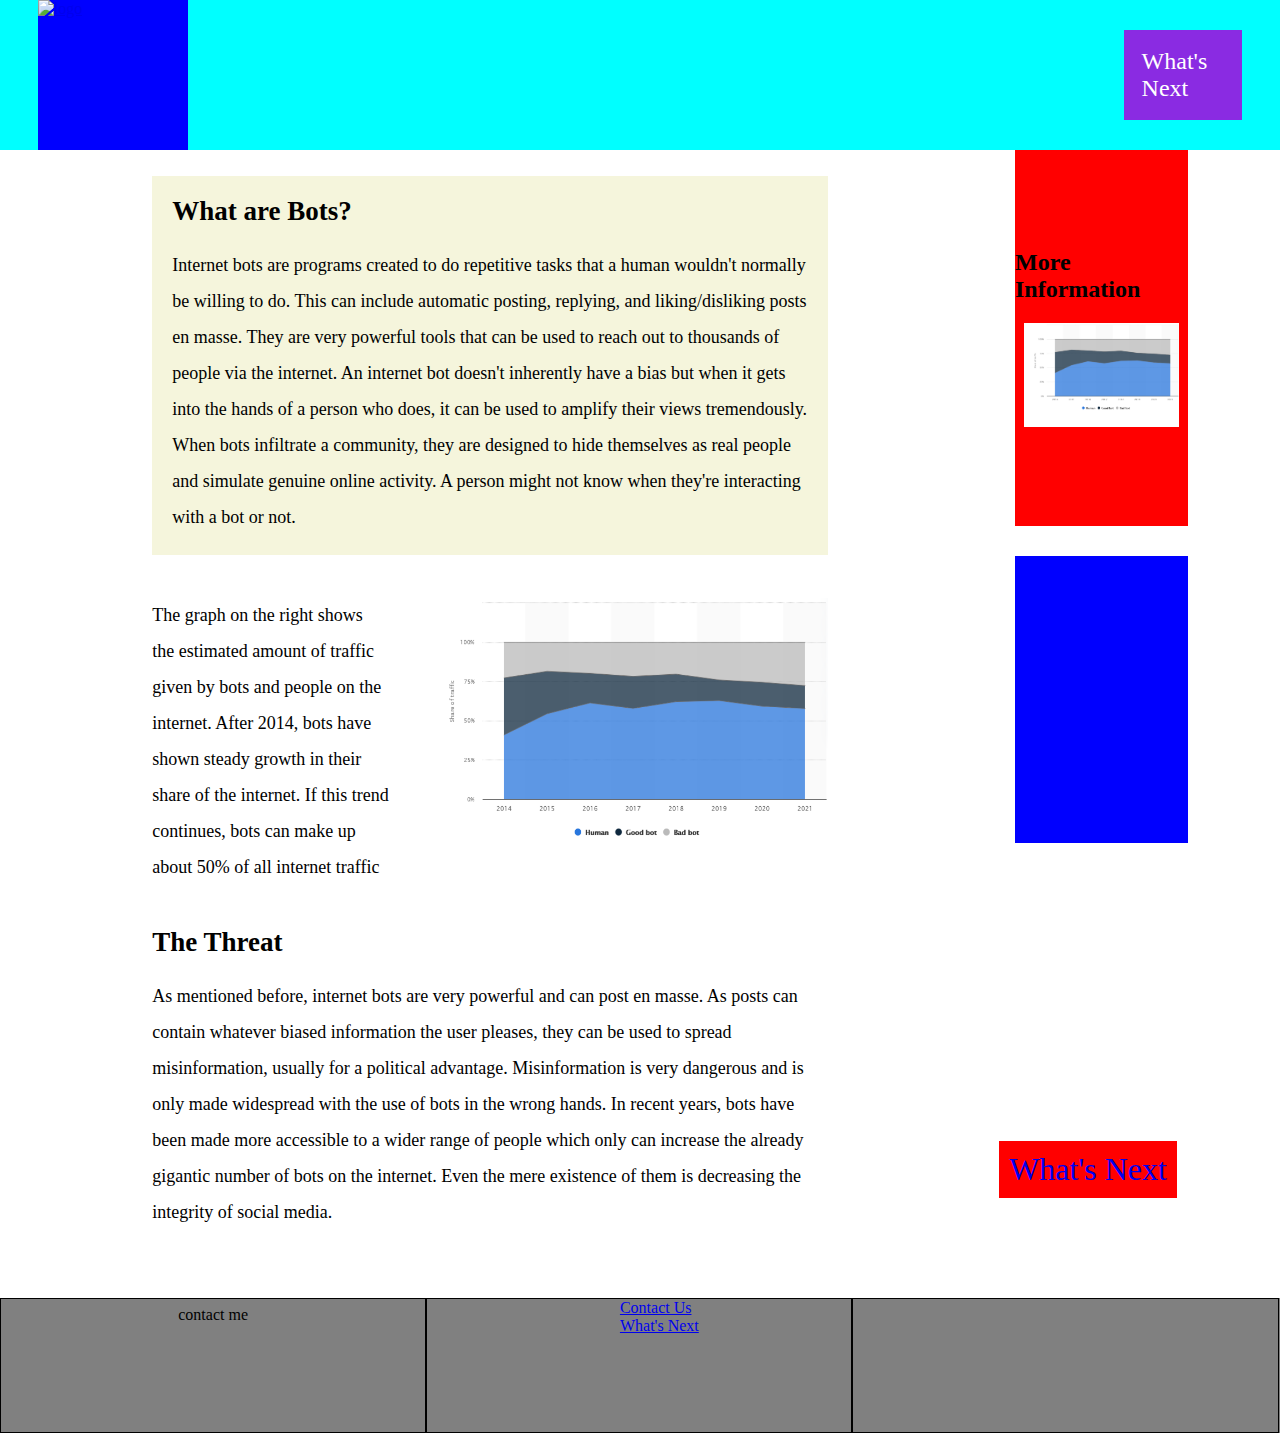
==== index.html @ 99b91ec8 "Changes" ====
<!DOCTYPE html>
<html lang="en">
<head>
    <meta charset="UTF-8">
    <meta http-equiv="X-UA-Compatible" content="IE=edge">
    <meta name="viewport" content="width=device-width, initial-scale=1.0">
    <link rel="stylesheet" href="style.css">
    <title>Home</title>
</head>
<body>
    <header>
        <nav>
            <div class="navbar">
                <div class="icon">
                    <a href="index.html"> <img src="#" alt="logo"></a>
                </div>          
                <ul>                                       
                    <li><a href="next.html">What's Next</a></li>
                </ul>
        
            </div>
        </nav>
    </header>    
    <main>
        <div class="pageWrapper">
            <div class="botDefinition">
                <h2>What are Bots?</h2>
                <p>Internet bots are programs created to do repetitive tasks that a human wouldn't normally be 
                willing to do. This can include automatic posting, replying, and liking/disliking posts en masse. They are very 
                powerful tools that can be used to reach out to thousands of people via the internet. An internet bot doesn't inherently have a bias but when it gets into the hands of a person who does, it can be used to amplify their views tremendously. When bots infiltrate a community, they are designed to hide themselves as real people and simulate genuine online activity. A person might not know when they're interacting with a bot or not.
                </p>
            </div>
            <div class="graph">
                <p>The graph on the right shows the estimated amount of traffic given by bots and people on the internet. After 2014, bots have shown steady growth in their share of the internet.
                    If this trend continues, bots can make up about 50% of all internet traffic</p>
                    <img src="images/figure1.PNG" alt="figure1">
            </div>
            <div class="threat">
                <h2>The Threat</h2> 
                <p>
                    As mentioned before, internet bots are very powerful and can post en masse. As posts can contain whatever biased information the user pleases, they can be used to spread misinformation, usually for a political advantage. Misinformation is very dangerous and is only made widespread with the use of bots in the wrong hands. In recent years, bots have been made more accessible to a wider range of people which only can increase the already gigantic number of bots on the internet. Even the mere existence of them is decreasing the integrity of social media.
                </p>
            </div>
        </div>
        
        <div class="sidewrapper">
            
            <div class="sidebar">
                <h2>More Information</h2>
                <img src="images/figure1.PNG" alt="figure1">
            </div>
            

            
            <div class="bottom-sidebar"></div>

            <div class="button-one">
                <a href="next.html">What's Next</a>
            </div>
        </div>
    </main>
    <footer>
        <div class="contact">
            <p>contact me</p>
        </div>
        <div class="pages">
            <ul>
                <li> 
                    <a href="index.html">Contact Us</a>
                </li>
                <li>
                    <a href="next.html">What's Next</a>
                </li>
            </ul>
        </div>
        <div class="credits">

        </div>
    </footer>
</body>
</html>
---- style.css ----
.botDefinition {
    background-color: beige;
    width: 65%;
}

.botDefinition :first-child {
    margin: 20px; 
}

.botDefinition p {
    margin: 20px;
}



* {
    margin: 0;
}

li {
    list-style: none;
}

.navbar {
    height: 150px;
    background: aqua;
    display: flex;
    justify-content: center;
    flex-direction: row;
    align-items: center;
}

.icon {
    width: 150px;
    height: 150px;
    background-color: blue;
    margin-right: 70%;
}

nav ul li {
    padding: 15%;
    background-color: blueviolet;    
    font-size: 1.5rem;
}

nav ul li a {
    text-decoration: none;
    list-style: none;
    color: white;
}

main {
    display: flex;
    flex-direction: row;
    width:100%;
}

* {
    box-sizing:border-box;
}

.pageWrapper {
    width: 70%;
    display: flex;
    flex-direction: column;
    justify-content: center;
    padding: 2%;
}

.sidewrapper {
    width: 30%;
    display:flex;
    flex-wrap:wrap;
    justify-content: center;
    
}

.sidebar {
    display: flex;
    /* margin: 3%; */
    flex-direction: column;
    width: 45%;
    margin-left: 7%; 
    background-color:red;
    justify-content: center;
    align-items: center;

}
.graph{
    display: flex;
    flex-direction: row;
    width: 80%;
    margin-left: 15%;
}
.botDefinition{
    margin-bottom: 5%;
    margin-left: 15%;
    font-size: large;
    width: 80%;
}
.graph p{
     font-size: large;
     margin-right: 5%;
}
.graph img{
width: 60%;

}

.threat {
    margin-top:5%;
    margin-bottom: 5%;
    margin-left: 15%;
    font-size: large;
    width: 80%;
}
.bottom-sidebar {
    margin-top:30px;
    display: flex;
    flex-direction: column;
    width: 45%;
    background-color:blue;
    margin-left: 7%;
    height: 25%;
}

.sidebar img {
    width:90%;
    height:auto;
}

.button-one {
    display: flex;
    justify-content: center;
    align-items: center;
    width:100%;
}

.button-one a {
    background-color: red;
    padding:10px;
    text-decoration: none;
    font-size: 2rem;
}

h2 {
    margin-bottom:20px;
}

p {
    line-height: 200%;
}

footer {
    width: 100%;
    height: 15vh;
    background-color: gray;
    display: flex;
    flex-direction: row;
}

footer div {
    height: 100%;
    width: 33.3%;
    border: 1px solid black;
    display: flex;
    justify-content: center;
}
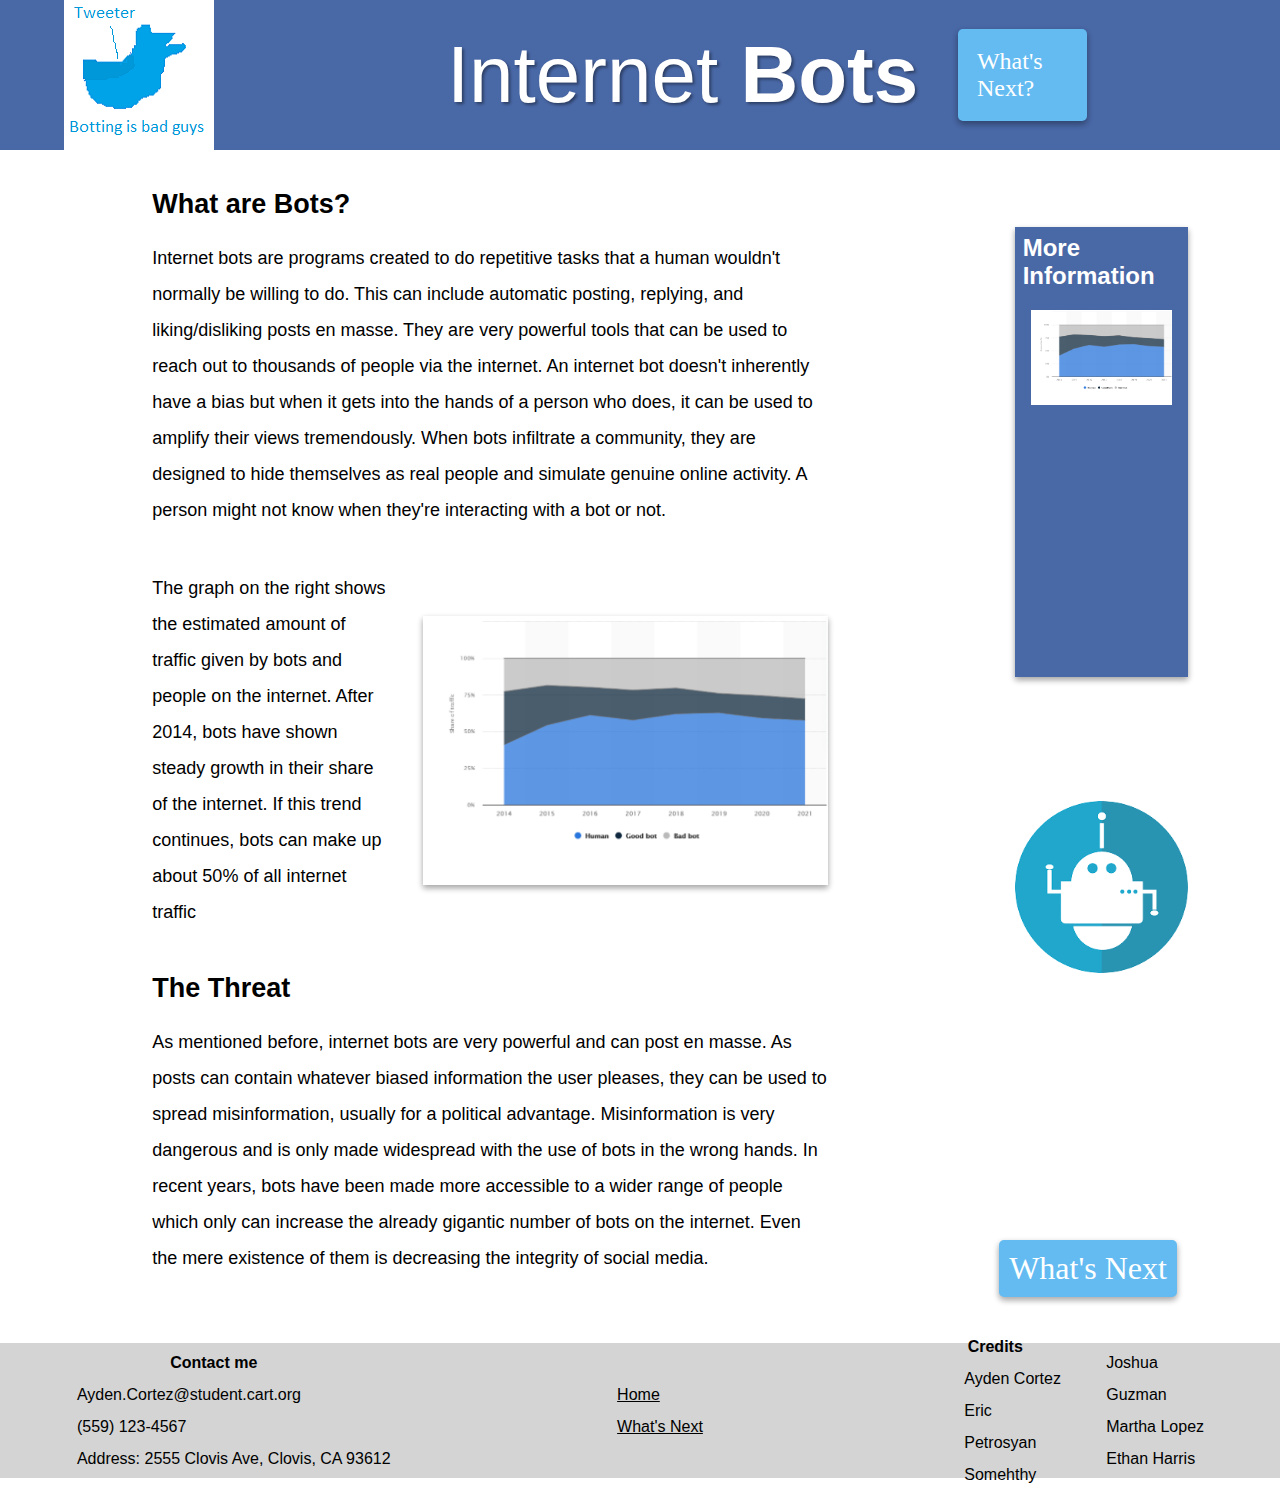
==== commit e5e9bc86: "Finished Homepage" ====
--- a/index.html
+++ b/index.html
@@ -12,12 +12,15 @@
         <nav>
             <div class="navbar">
                 <div class="icon">
-                    <a href="index.html"> <img src="#" alt="logo"></a>
-                </div>          
-                <ul>                                       
-                    <li><a href="next.html">What's Next</a></li>
-                </ul>
-        
+                    <a href="index.html"> <img src="images/Botting logo.png" alt="logo"></a>
+                </div>   
+                <p class="bots">Internet <strong>Bots</strong></p>       
+                <div class="nav-buttons">
+                    <a href="next.html">
+                        <div class="next-page">What's Next?</div>
+                    </a>
+                </div>                                       
+                    
             </div>
         </nav>
     </header>    
@@ -47,12 +50,14 @@
             
             <div class="sidebar">
                 <h2>More Information</h2>
-                <img src="images/figure1.PNG" alt="figure1">
+                <a href="/images/figure1.PNG"><img src="images/figure1.PNG" alt="figure1"></a>
             </div>
             
 
             
-            <div class="bottom-sidebar"></div>
+            <div class="bottom-sidebar">
+                <img src="images/internet-bot-1-removebg-preview.png" alt="bot-img1">
+            </div>
 
             <div class="button-one">
                 <a href="next.html">What's Next</a>
@@ -61,12 +66,17 @@
     </main>
     <footer>
         <div class="contact">
-            <p>contact me</p>
+            <p><strong>Contact me</strong></p>
+            <ul>
+                <li>Ayden.Cortez@student.cart.org</li>
+                <li>(559) 123-4567</li>
+                <li>Address: 2555 Clovis Ave, Clovis, CA 93612</li>
+            </ul>
         </div>
         <div class="pages">
             <ul>
                 <li> 
-                    <a href="index.html">Contact Us</a>
+                    <a href="index.html">Home</a>
                 </li>
                 <li>
                     <a href="next.html">What's Next</a>
@@ -74,7 +84,23 @@
             </ul>
         </div>
         <div class="credits">
+            <div class="credits1">
 
+                <p><strong>Credits</strong></p>
+                    <ul>
+                        <li>Ayden Cortez</li>
+                        <li>Eric Petrosyan</li>
+                        <li>Somehthy</li>
+                    </ul>
+            </div>
+            <div class="credits2">
+                <ul>
+                    <li>Joshua Guzman</li>
+                    <li>Martha Lopez</li>
+                    <li>Ethan Harris</li>
+                    <li></li>
+                </ul>
+            </div>
         </div>
     </footer>
 </body>
--- a/style.css
+++ b/style.css
@@ -1,63 +1,95 @@
-.botDefinition {
-    background-color: beige;
-    width: 65%;
-}
-
-.botDefinition :first-child {
-    margin: 20px; 
-}
-
-.botDefinition p {
-    margin: 20px;
-}
-
-
-
 * {
     margin: 0;
-}
+    box-sizing: border-box;
+}
+
+body{
+    background-color: #ffffff;
+    background-image: url("https://www.transparenttextures.com/patterns/60-lines.png");
+
+}
+
+p, h1, h2{
+    font-family:Arial, Helvetica, sans-serif;
+}
+
+main {
+    display: flex;
+    flex-direction: row;
+    width:100%;
+}
+
 
 li {
     list-style: none;
 }
 
+h2 {
+    margin-bottom:20px;
+}
+
+p {
+    line-height: 200%;
+}
+
 .navbar {
     height: 150px;
-    background: aqua;
-    display: flex;
-    justify-content: center;
-    flex-direction: row;
-    align-items: center;
-}
-
+    background: #4968A6;
+    display: flex;
+    justify-content: space-between;
+    flex-direction: row;
+    align-items: center;
+}
+
+.navbar p {
+    font-size: 5em;
+    color: #ffffff;
+    text-shadow: 2px 2px 3px rgba(0, 0, 0, 0.4);
+    animation: fade-in 2s;
+    position: relative;
+}
+
+@keyframes fade-in {
+    0% {opacity: 0%;
+        left: -0.5%;
+    }
+    100% {opacity: 100%;
+        left: 0%;
+    }
+}
+    
 .icon {
     width: 150px;
     height: 150px;
     background-color: blue;
-    margin-right: 70%;
-}
-
-nav ul li {
+    margin-left: 5%;
+}
+
+.nav-buttons a {
+    text-decoration: none;
+    margin-top: 10%;
+}
+
+.next-page {
     padding: 15%;
-    background-color: blueviolet;    
+    background-color: #63BBF2;    
     font-size: 1.5rem;
-}
-
-nav ul li a {
-    text-decoration: none;
+    border-radius: 5px;
     list-style: none;
     color: white;
-}
-
-main {
-    display: flex;
-    flex-direction: row;
-    width:100%;
-}
-
-* {
-    box-sizing:border-box;
-}
+    position: relative;
+    right: 150%;
+    box-shadow: rgba(0, 0, 0, 0.16) 0px 3px 6px, rgba(0, 0, 0, 0.23) 0px 3px 6px;
+}
+
+.next-page:hover {
+    background-color: white;
+    color: #63BBF2;
+    transition: all 0.2s ease-in;
+}
+
+
+
 
 .pageWrapper {
     width: 70%;
@@ -75,20 +107,11 @@
     
 }
 
-.sidebar {
-    display: flex;
-    /* margin: 3%; */
-    flex-direction: column;
-    width: 45%;
-    margin-left: 7%; 
-    background-color:red;
-    justify-content: center;
-    align-items: center;
-
-}
+
 .graph{
     display: flex;
     flex-direction: row;
+    align-items: center;
     width: 80%;
     margin-left: 15%;
 }
@@ -98,14 +121,19 @@
     font-size: large;
     width: 80%;
 }
+
+.botDefinition h2 {
+    margin-top: 2%;
+}
 .graph p{
      font-size: large;
      margin-right: 5%;
 }
 .graph img{
 width: 60%;
-
-}
+box-shadow: rgba(0, 0, 0, 0.16) 0px 3px 6px, rgba(0, 0, 0, 0.23) 0px 3px 6px;
+}
+
 
 .threat {
     margin-top:5%;
@@ -114,19 +142,45 @@
     font-size: large;
     width: 80%;
 }
-.bottom-sidebar {
-    margin-top:30px;
+
+.sidebar {
     display: flex;
     flex-direction: column;
     width: 45%;
-    background-color:blue;
-    margin-left: 7%;
-    height: 25%;
+    margin-left: 7%; 
+    background-color:#4968A6;
+    justify-content: flex-start;
+    align-items: center;
+    padding: 2%;
+    margin-top: 20%;
+    color: white;
+    box-shadow: rgba(0, 0, 0, 0.16) 0px 3px 6px, rgba(0, 0, 0, 0.23) 0px 3px 6px;
+    height: 50vh;
 }
 
 .sidebar img {
     width:90%;
     height:auto;
+    z-index: 2;
+    position: relative;
+    left: 5%;
+}
+
+.sidebar a img {
+    width: 90%;
+}
+
+.bottom-sidebar {
+    margin-top:30px;
+    display: flex;
+    flex-direction: column;
+    width: 45%;
+    margin-left: 7%;
+    height: 25%;
+}
+
+.bottom-sidebar img {
+    width: 100%;
 }
 
 .button-one {
@@ -137,32 +191,49 @@
 }
 
 .button-one a {
-    background-color: red;
+    background-color: #63BBF2;
+    color: white;
+    border-radius: 5px;
     padding:10px;
     text-decoration: none;
     font-size: 2rem;
-}
-
-h2 {
-    margin-bottom:20px;
-}
-
-p {
-    line-height: 200%;
-}
+    box-shadow: rgba(0, 0, 0, 0.16) 0px 3px 6px, rgba(0, 0, 0, 0.23) 0px 3px 6px;
+}
+
+.button-one a:hover {
+    background-color: white;
+    color: #63BBF2;
+    transition: all 0.2s ease-in;
+}
+
+
 
 footer {
     width: 100%;
     height: 15vh;
-    background-color: gray;
-    display: flex;
-    flex-direction: row;
+    background-color: #bfbfbfaa;
+    display: flex;
+    flex-direction: row;
+    justify-content: center;
+    font-family: Arial, Helvetica, sans-serif;
+    line-height: 200%;
 }
 
 footer div {
     height: 100%;
     width: 33.3%;
-    border: 1px solid black;
-    display: flex;
-    justify-content: center;
+    display: flex;
+    flex-direction: column;
+    justify-content: center;
+    align-items: center;
+}
+
+footer .credits {
+    display: flex;
+    flex-direction: row;
+} 
+
+footer div a {
+    color: black;
+    text-decoration: underline;
 }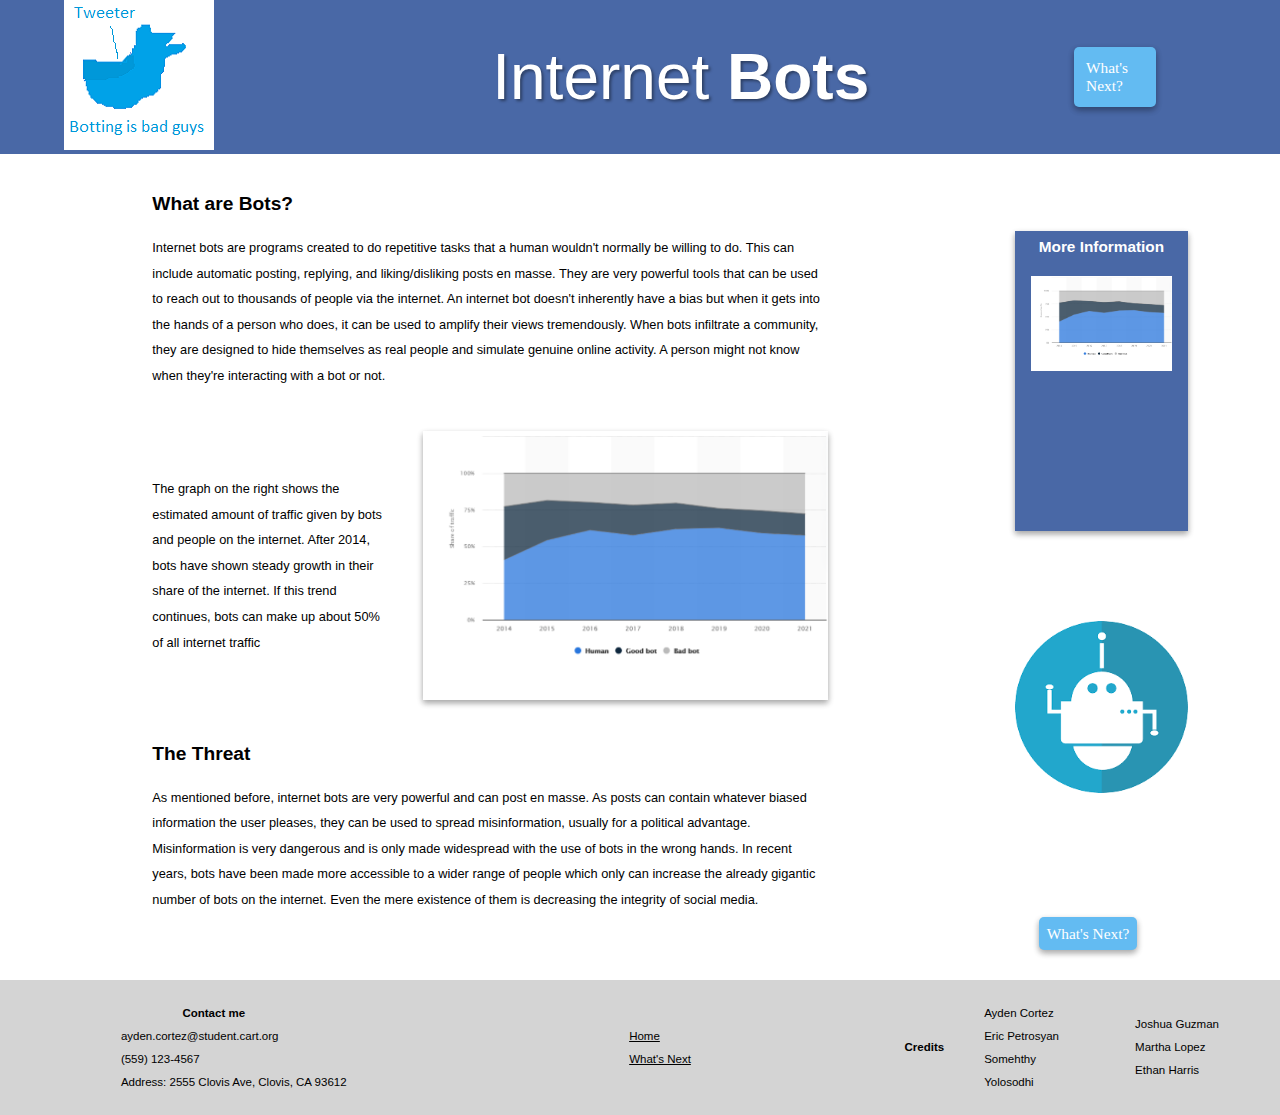
==== commit 1a739a2f: "Some changes" ====
--- a/index.html
+++ b/index.html
@@ -2,6 +2,7 @@
 <html lang="en">
 <head>
     <meta charset="UTF-8">
+    <meta name="viewport" content="initial-scale=1">
     <meta http-equiv="X-UA-Compatible" content="IE=edge">
     <meta name="viewport" content="width=device-width, initial-scale=1.0">
     <link rel="stylesheet" href="style.css">
@@ -12,7 +13,7 @@
         <nav>
             <div class="navbar">
                 <div class="icon">
-                    <a href="index.html"> <img src="images/Botting logo.png" alt="logo"></a>
+                    <a href="index.html"> <img src="images/botting-logo.png" alt="logo"></a>
                 </div>   
                 <p class="bots">Internet <strong>Bots</strong></p>       
                 <div class="nav-buttons">
@@ -60,7 +61,7 @@
             </div>
 
             <div class="button-one">
-                <a href="next.html">What's Next</a>
+                <a href="next.html">What's Next?</a>
             </div>
         </div>
     </main>
@@ -68,7 +69,7 @@
         <div class="contact">
             <p><strong>Contact me</strong></p>
             <ul>
-                <li>Ayden.Cortez@student.cart.org</li>
+                <li>ayden.cortez@student.cart.org</li>
                 <li>(559) 123-4567</li>
                 <li>Address: 2555 Clovis Ave, Clovis, CA 93612</li>
             </ul>
@@ -84,13 +85,12 @@
             </ul>
         </div>
         <div class="credits">
+            <p><strong>Credits</strong></p>
             <div class="credits1">
-
-                <p><strong>Credits</strong></p>
                     <ul>
                         <li>Ayden Cortez</li>
                         <li>Eric Petrosyan</li>
-                        <li>Somehthy</li>
+                        <li>Somehthy Yolosodhi</li>
                     </ul>
             </div>
             <div class="credits2">
--- a/style.css
+++ b/style.css
@@ -33,7 +33,7 @@
 }
 
 .navbar {
-    height: 150px;
+    height: 5%;
     background: #4968A6;
     display: flex;
     justify-content: space-between;
@@ -42,7 +42,7 @@
 }
 
 .navbar p {
-    font-size: 5em;
+    font-size: 5vw;
     color: #ffffff;
     text-shadow: 2px 2px 3px rgba(0, 0, 0, 0.4);
     animation: fade-in 2s;
@@ -59,9 +59,8 @@
 }
     
 .icon {
-    width: 150px;
-    height: 150px;
-    background-color: blue;
+    width: 100px;
+    height: 100%;
     margin-left: 5%;
 }
 
@@ -73,7 +72,7 @@
 .next-page {
     padding: 15%;
     background-color: #63BBF2;    
-    font-size: 1.5rem;
+    font-size: 1.2vw;
     border-radius: 5px;
     list-style: none;
     color: white;
@@ -118,7 +117,7 @@
 .botDefinition{
     margin-bottom: 5%;
     margin-left: 15%;
-    font-size: large;
+    font-size: 1vw;
     width: 80%;
 }
 
@@ -126,8 +125,8 @@
     margin-top: 2%;
 }
 .graph p{
-     font-size: large;
-     margin-right: 5%;
+    font-size: 1vw;
+    margin-right: 5%;
 }
 .graph img{
 width: 60%;
@@ -139,7 +138,7 @@
     margin-top:5%;
     margin-bottom: 5%;
     margin-left: 15%;
-    font-size: large;
+    font-size: 1vw;
     width: 80%;
 }
 
@@ -155,7 +154,8 @@
     margin-top: 20%;
     color: white;
     box-shadow: rgba(0, 0, 0, 0.16) 0px 3px 6px, rgba(0, 0, 0, 0.23) 0px 3px 6px;
-    height: 50vh;
+    height: 300px;
+    font-size: 0.8vw;
 }
 
 .sidebar img {
@@ -194,9 +194,9 @@
     background-color: #63BBF2;
     color: white;
     border-radius: 5px;
-    padding:10px;
+    padding:2%;
     text-decoration: none;
-    font-size: 2rem;
+    font-size: 1.2vw;
     box-shadow: rgba(0, 0, 0, 0.16) 0px 3px 6px, rgba(0, 0, 0, 0.23) 0px 3px 6px;
 }
 
@@ -217,6 +217,7 @@
     justify-content: center;
     font-family: Arial, Helvetica, sans-serif;
     line-height: 200%;
+    font-size: 0.9vw;
 }
 
 footer div {
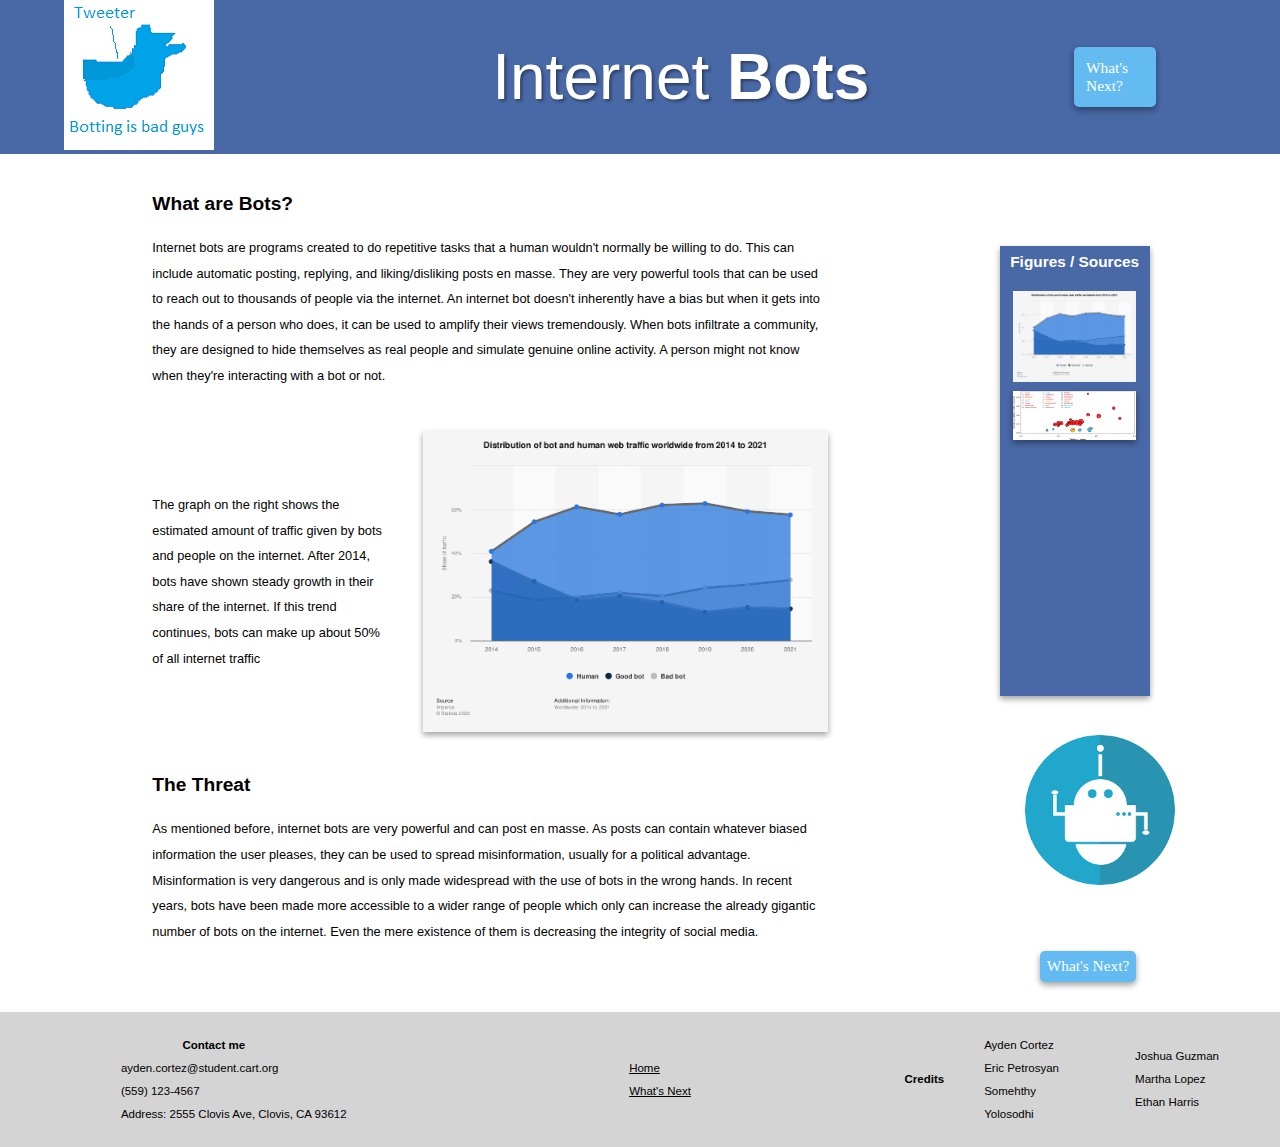
==== commit e0dff4d8: "YESSSS" ====
--- a/index.html
+++ b/index.html
@@ -26,7 +26,7 @@
         </nav>
     </header>    
     <main>
-        <div class="pageWrapper">
+        <section class="pageWrapper">
             <div class="botDefinition">
                 <h2>What are Bots?</h2>
                 <p>Internet bots are programs created to do repetitive tasks that a human wouldn't normally be 
@@ -45,13 +45,14 @@
                     As mentioned before, internet bots are very powerful and can post en masse. As posts can contain whatever biased information the user pleases, they can be used to spread misinformation, usually for a political advantage. Misinformation is very dangerous and is only made widespread with the use of bots in the wrong hands. In recent years, bots have been made more accessible to a wider range of people which only can increase the already gigantic number of bots on the internet. Even the mere existence of them is decreasing the integrity of social media.
                 </p>
             </div>
-        </div>
+        </section>
         
-        <div class="sidewrapper">
+        <section class="sidewrapper">
             
             <div class="sidebar">
-                <h2>More Information</h2>
+                <h2>Figures / Sources</h2>
                 <a href="/images/figure1.PNG"><img src="images/figure1.PNG" alt="figure1"></a>
+                <a href="/images/figure-2.webp"><img class="figure2" src="images/figure-2.webp" alt="figure2" width="100%"></a>
             </div>
             
 
@@ -63,7 +64,7 @@
             <div class="button-one">
                 <a href="next.html">What's Next?</a>
             </div>
-        </div>
+        </section>
     </main>
     <footer>
         <div class="contact">
--- a/style.css
+++ b/style.css
@@ -17,6 +17,7 @@
     display: flex;
     flex-direction: row;
     width:100%;
+    height: 100%;
 }
 
 
@@ -103,6 +104,7 @@
     display:flex;
     flex-wrap:wrap;
     justify-content: center;
+    padding: 2%;
     
 }
 
@@ -145,6 +147,7 @@
 .sidebar {
     display: flex;
     flex-direction: column;
+    flex-wrap: nowrap;
     width: 45%;
     margin-left: 7%; 
     background-color:#4968A6;
@@ -154,8 +157,9 @@
     margin-top: 20%;
     color: white;
     box-shadow: rgba(0, 0, 0, 0.16) 0px 3px 6px, rgba(0, 0, 0, 0.23) 0px 3px 6px;
-    height: 300px;
+    height: 50vh;
     font-size: 0.8vw;
+    margin-right: 15%;
 }
 
 .sidebar img {
@@ -164,6 +168,7 @@
     z-index: 2;
     position: relative;
     left: 5%;
+    margin-bottom: 5%;
 }
 
 .sidebar a img {
@@ -206,6 +211,32 @@
     transition: all 0.2s ease-in;
 }
 
+/* Next page */
+
+.numbers {
+    margin-bottom: 5%;
+    margin-left: 15%;
+    font-size: 1vw;
+}
+
+.numbers h2 {
+    margin-top: 2%;
+}
+
+.numbers p {
+    margin-bottom: 5%;
+}
+
+.figure2 {
+    box-shadow: rgba(0, 0, 0, 0.16) 0px 3px 6px, rgba(0, 0, 0, 0.23) 0px 3px 6px;
+}
+
+.summary {
+    margin-bottom: 5%;
+    margin-left: 15%;
+    font-size: 1vw;
+}
+
 
 
 footer {
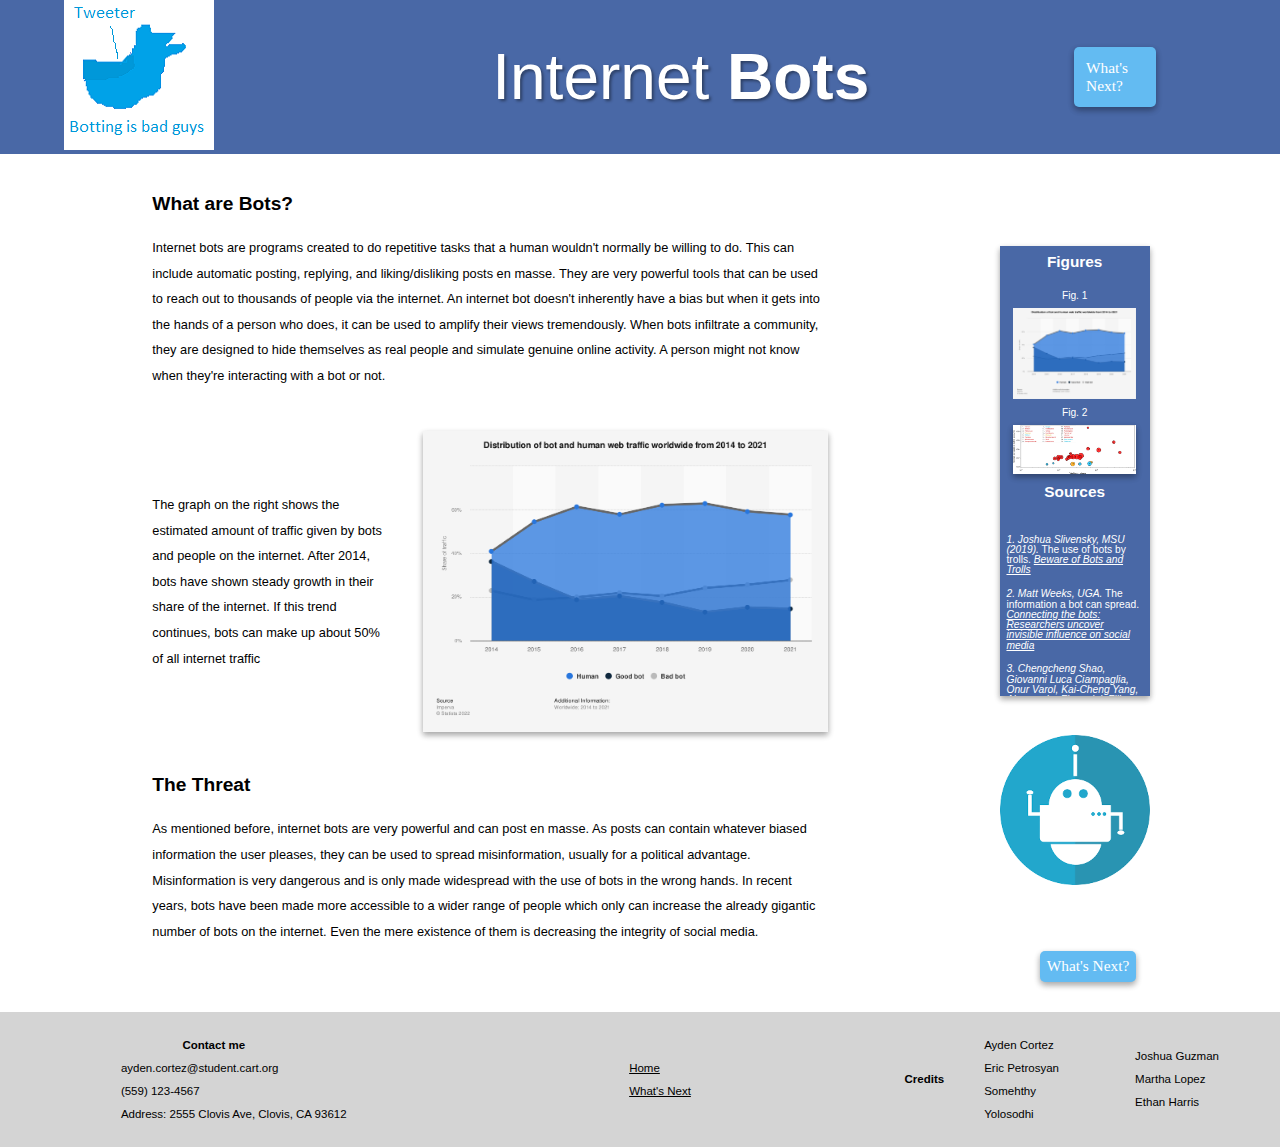
==== commit f1f7c3d5: "Nearing completion" ====
--- a/index.html
+++ b/index.html
@@ -50,9 +50,21 @@
         <section class="sidewrapper">
             
             <div class="sidebar">
-                <h2>Figures / Sources</h2>
+                <h2>Figures</h2>
+                <p style="margin-bottom: 5%;">Fig. 1</p>
                 <a href="/images/figure1.PNG"><img src="images/figure1.PNG" alt="figure1"></a>
+                <p style="margin-bottom: 5%;">Fig. 2</p>
                 <a href="/images/figure-2.webp"><img class="figure2" src="images/figure-2.webp" alt="figure2" width="100%"></a>
+                <h2>Sources</h2>
+                <div class="source1">
+                    <p><em>1. Joshua Slivensky, MSU (2019).</em> The use of bots by trolls. <a href="https://tech.msu.edu/news/2019/10/beware-of-bots-and-trolls/"><em>Beware of Bots and Trolls</em></a></p>  
+                </div>
+                <div class="source2">
+                    <p><em>2. Matt Weeks, UGA.</em> The information a bot can spread. <a href="https://news.uga.edu/bots-research-social-media/"><em>Connecting the bots: Researchers uncover invisible influence on social media</em></a></p>
+                </div>
+                <div class="source3">
+                    <p><em>3. Chengcheng Shao, Giovanni Luca Ciampaglia, Onur Varol, Kai-Cheng Yang, Alessandro Flammini,  Filippo Menczer.</em> The magnitude of the botting problem supported by data and graphs. <a href="https://www.nature.com/articles/s41467-018-06930-7"><em>The spread of low-credibility content by social bots</em></a></p>
+                </div>
             </div>
             
 
--- a/style.css
+++ b/style.css
@@ -1,6 +1,23 @@
 * {
     margin: 0;
     box-sizing: border-box;
+}
+
+*::-webkit-scrollbar {
+    width: 15px;
+}
+
+*::-webkit-scrollbar-track {
+    background-color: transparent;
+}
+
+*::-webkit-scrollbar-thumb {
+    background-color: #d3d3d3;
+    border-radius: 20px;
+}
+
+*::-webkit-scrollbar-thumb:hover {
+    background-color: #aeaeae;
 }
 
 body{
@@ -147,7 +164,8 @@
 .sidebar {
     display: flex;
     flex-direction: column;
-    flex-wrap: nowrap;
+    overflow: scroll;
+    overflow-x: hidden;
     width: 45%;
     margin-left: 7%; 
     background-color:#4968A6;
@@ -175,13 +193,26 @@
     width: 90%;
 }
 
+.sidebar p {
+    line-height: 100%;
+}
+
+.sidebar a {
+    color: white;
+}
+
+.sidebar [class^="source"] {
+    margin-top: 10%;
+}
+
 .bottom-sidebar {
+    position: relative;
     margin-top:30px;
     display: flex;
     flex-direction: column;
     width: 45%;
-    margin-left: 7%;
     height: 25%;
+    right: 4%;
 }
 
 .bottom-sidebar img {
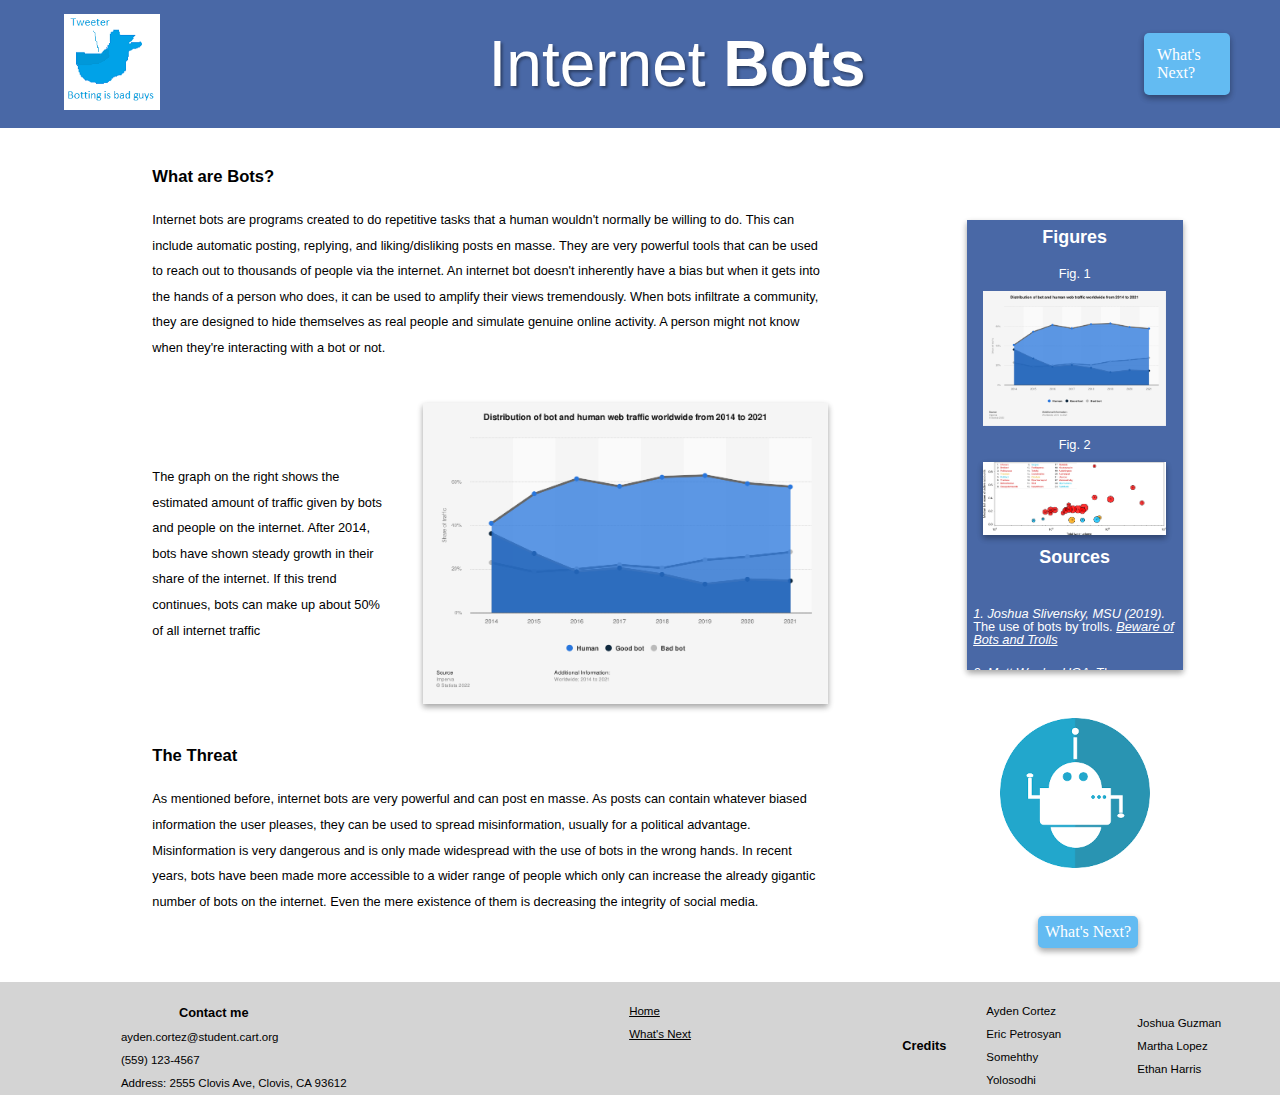
==== commit c5a7107e: "GAMING" ====
--- a/index.html
+++ b/index.html
@@ -66,9 +66,6 @@
                     <p><em>3. Chengcheng Shao, Giovanni Luca Ciampaglia, Onur Varol, Kai-Cheng Yang, Alessandro Flammini,  Filippo Menczer.</em> The magnitude of the botting problem supported by data and graphs. <a href="https://www.nature.com/articles/s41467-018-06930-7"><em>The spread of low-credibility content by social bots</em></a></p>
                 </div>
             </div>
-            
-
-            
             <div class="bottom-sidebar">
                 <img src="images/internet-bot-1-removebg-preview.png" alt="bot-img1">
             </div>
--- a/style.css
+++ b/style.css
@@ -44,10 +44,12 @@
 
 h2 {
     margin-bottom:20px;
+    font-size: max(1.3vw, 16px);
 }
 
 p {
     line-height: 200%;
+    font-size: max(1vw, 10px)
 }
 
 .navbar {
@@ -77,9 +79,14 @@
 }
     
 .icon {
-    width: 100px;
+    width: 7.5%;
     height: 100%;
     margin-left: 5%;
+}
+
+.icon img {
+    height: 100%;
+    width: 100%;
 }
 
 .nav-buttons a {
@@ -90,12 +97,12 @@
 .next-page {
     padding: 15%;
     background-color: #63BBF2;    
-    font-size: 1.2vw;
+    font-size: max(1.2vw, 16px);
     border-radius: 5px;
     list-style: none;
     color: white;
     position: relative;
-    right: 150%;
+    right: min(150%, 50px);
     box-shadow: rgba(0, 0, 0, 0.16) 0px 3px 6px, rgba(0, 0, 0, 0.23) 0px 3px 6px;
 }
 
@@ -125,14 +132,6 @@
     
 }
 
-
-.graph{
-    display: flex;
-    flex-direction: row;
-    align-items: center;
-    width: 80%;
-    margin-left: 15%;
-}
 .botDefinition{
     margin-bottom: 5%;
     margin-left: 15%;
@@ -143,9 +142,18 @@
 .botDefinition h2 {
     margin-top: 2%;
 }
+
+.graph{
+    display: flex;
+    flex-direction: row;
+    align-items: center;
+    width: 80%;
+    margin-left: 15%;
+}
+
 .graph p{
-    font-size: 1vw;
     margin-right: 5%;
+    width: 40%;
 }
 .graph img{
 width: 60%;
@@ -166,7 +174,7 @@
     flex-direction: column;
     overflow: scroll;
     overflow-x: hidden;
-    width: 45%;
+    width: 65%;
     margin-left: 7%; 
     background-color:#4968A6;
     justify-content: flex-start;
@@ -175,7 +183,7 @@
     margin-top: 20%;
     color: white;
     box-shadow: rgba(0, 0, 0, 0.16) 0px 3px 6px, rgba(0, 0, 0, 0.23) 0px 3px 6px;
-    height: 50vh;
+    height: max(50vh, 100px);
     font-size: 0.8vw;
     margin-right: 15%;
 }
@@ -197,17 +205,22 @@
     line-height: 100%;
 }
 
+.sidebar h2 {
+    font-size: max(1.4vw, 12px);
+}
+
 .sidebar a {
     color: white;
 }
 
 .sidebar [class^="source"] {
     margin-top: 10%;
+    font-size: max(1vw, 7px)
 }
 
 .bottom-sidebar {
     position: relative;
-    margin-top:30px;
+    top: max(30px, 10px);
     display: flex;
     flex-direction: column;
     width: 45%;
@@ -223,6 +236,7 @@
     display: flex;
     justify-content: center;
     align-items: center;
+    text-align: center;
     width:100%;
 }
 
@@ -232,7 +246,7 @@
     border-radius: 5px;
     padding:2%;
     text-decoration: none;
-    font-size: 1.2vw;
+    font-size: max(1.2vw, 16px);
     box-shadow: rgba(0, 0, 0, 0.16) 0px 3px 6px, rgba(0, 0, 0, 0.23) 0px 3px 6px;
 }
 
@@ -272,14 +286,15 @@
 
 footer {
     width: 100%;
-    height: 15vh;
+    padding-top: 2vh;
+    height: auto;
     background-color: #bfbfbfaa;
     display: flex;
     flex-direction: row;
     justify-content: center;
     font-family: Arial, Helvetica, sans-serif;
-    line-height: 200%;
-    font-size: 0.9vw;
+    line-height: max(200%, 0px);
+    font-size: max(0.9vw, 5px);
 }
 
 footer div {
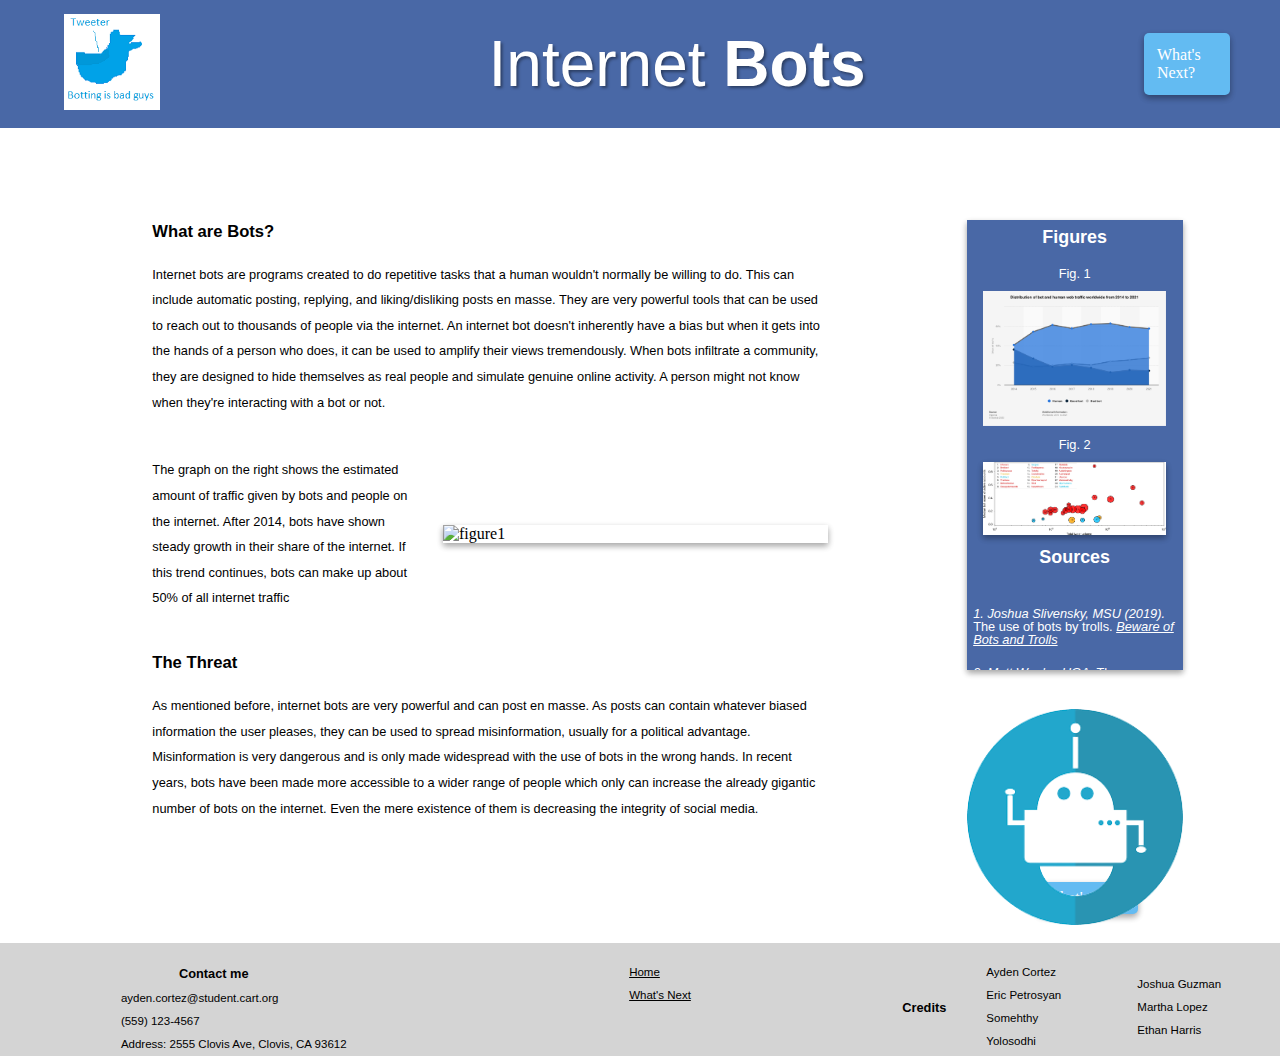
==== commit 88ae6505: "Made things a bit more responsive" ====
--- a/index.html
+++ b/index.html
@@ -6,6 +6,7 @@
     <meta http-equiv="X-UA-Compatible" content="IE=edge">
     <meta name="viewport" content="width=device-width, initial-scale=1.0">
     <link rel="stylesheet" href="style.css">
+    <link rel="icon" href="images/botting-logo.png">
     <title>Home</title>
 </head>
 <body>
@@ -37,7 +38,7 @@
             <div class="graph">
                 <p>The graph on the right shows the estimated amount of traffic given by bots and people on the internet. After 2014, bots have shown steady growth in their share of the internet.
                     If this trend continues, bots can make up about 50% of all internet traffic</p>
-                    <img src="images/figure1.PNG" alt="figure1">
+                    <img src="images/figure1.png" alt="figure1">
             </div>
             <div class="threat">
                 <h2>The Threat</h2> 
@@ -54,7 +55,7 @@
                 <p style="margin-bottom: 5%;">Fig. 1</p>
                 <a href="/images/figure1.PNG"><img src="images/figure1.PNG" alt="figure1"></a>
                 <p style="margin-bottom: 5%;">Fig. 2</p>
-                <a href="/images/figure-2.webp"><img class="figure2" src="images/figure-2.webp" alt="figure2" width="100%"></a>
+                <a href="/images/figure-2.webp"><img class="figure2" src="images/figure-2.webp" alt="figure2"></a>
                 <h2>Sources</h2>
                 <div class="source1">
                     <p><em>1. Joshua Slivensky, MSU (2019).</em> The use of bots by trolls. <a href="https://tech.msu.edu/news/2019/10/beware-of-bots-and-trolls/"><em>Beware of Bots and Trolls</em></a></p>  
@@ -67,7 +68,7 @@
                 </div>
             </div>
             <div class="bottom-sidebar">
-                <img src="images/internet-bot-1-removebg-preview.png" alt="bot-img1">
+                <img src="images/internet-bot-1.png" alt="bot-img1">
             </div>
 
             <div class="button-one">
--- a/style.css
+++ b/style.css
@@ -223,7 +223,7 @@
     top: max(30px, 10px);
     display: flex;
     flex-direction: column;
-    width: 45%;
+    width: 65%;
     height: 25%;
     right: 4%;
 }
@@ -274,6 +274,7 @@
 
 .figure2 {
     box-shadow: rgba(0, 0, 0, 0.16) 0px 3px 6px, rgba(0, 0, 0, 0.23) 0px 3px 6px;
+    width: 100%;
 }
 
 .summary {
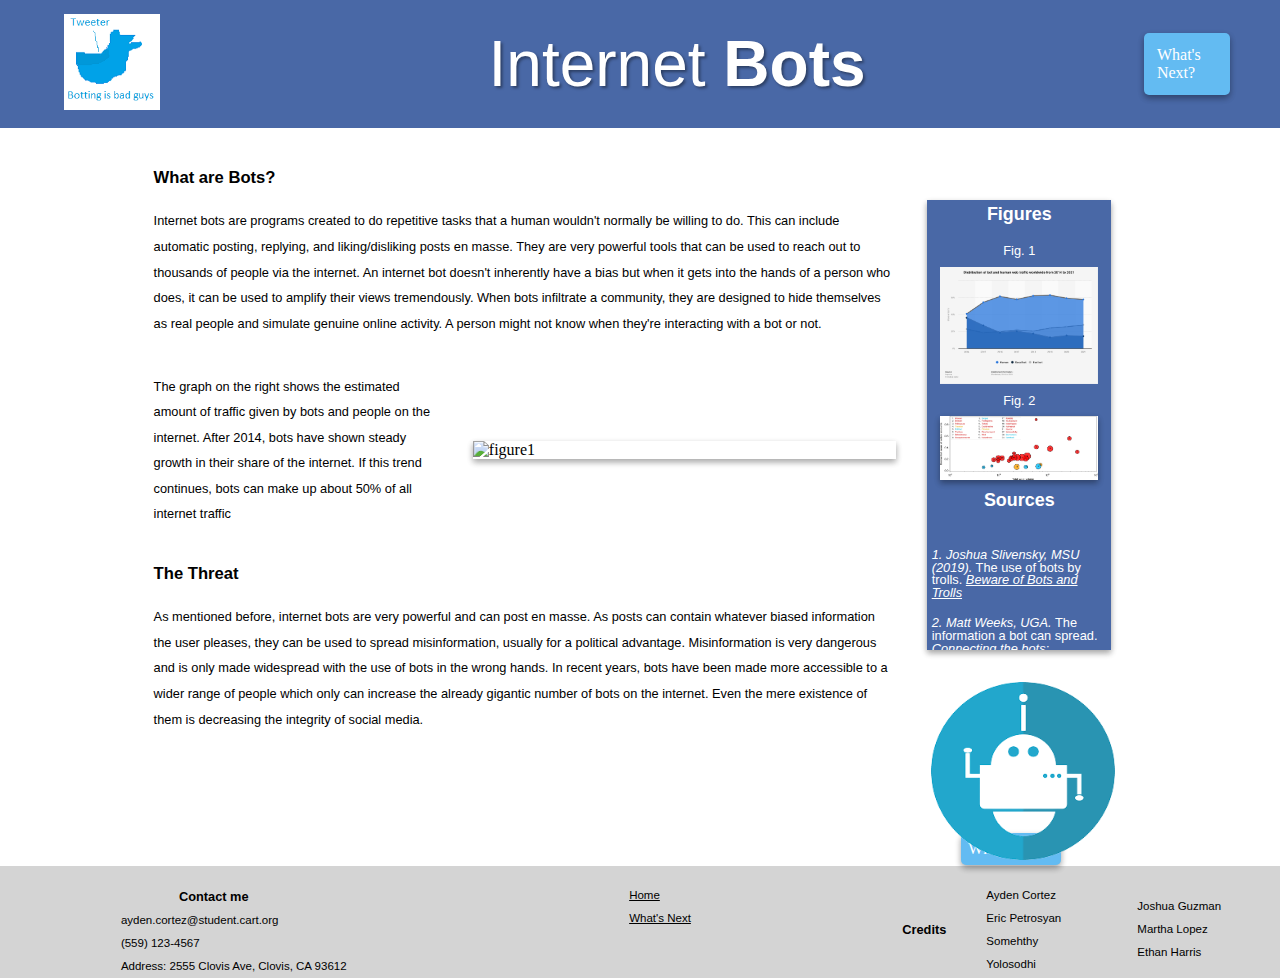
==== commit f4b66e36: "finished" ====
--- a/index.html
+++ b/index.html
@@ -68,7 +68,7 @@
                 </div>
             </div>
             <div class="bottom-sidebar">
-                <img src="images/internet-bot-1.png" alt="bot-img1">
+                <img class="bot-pic-1" src="images/internet-bot-1.png" alt="bot-img1">
             </div>
 
             <div class="button-one">
--- a/style.css
+++ b/style.css
@@ -19,6 +19,7 @@
 *::-webkit-scrollbar-thumb:hover {
     background-color: #aeaeae;
 }
+
 
 body{
     background-color: #ffffff;
@@ -119,8 +120,11 @@
     width: 70%;
     display: flex;
     flex-direction: column;
-    justify-content: center;
-    padding: 2%;
+    padding: 2% 0% 0% 12%;
+}
+
+.pageWrapper div {
+    margin-bottom: 5%;
 }
 
 .sidewrapper {
@@ -128,15 +132,13 @@
     display:flex;
     flex-wrap:wrap;
     justify-content: center;
-    padding: 2%;
+    padding: 2% 12% 0% 0%;
     
 }
 
 .botDefinition{
-    margin-bottom: 5%;
-    margin-left: 15%;
     font-size: 1vw;
-    width: 80%;
+    width: 100%;
 }
 
 .botDefinition h2 {
@@ -147,8 +149,7 @@
     display: flex;
     flex-direction: row;
     align-items: center;
-    width: 80%;
-    margin-left: 15%;
+    width: 100%;
 }
 
 .graph p{
@@ -162,11 +163,9 @@
 
 
 .threat {
-    margin-top:5%;
     margin-bottom: 5%;
-    margin-left: 15%;
     font-size: 1vw;
-    width: 80%;
+    width: 100%;
 }
 
 .sidebar {
@@ -174,7 +173,7 @@
     flex-direction: column;
     overflow: scroll;
     overflow-x: hidden;
-    width: 65%;
+    width: 80%;
     margin-left: 7%; 
     background-color:#4968A6;
     justify-content: flex-start;
@@ -185,7 +184,6 @@
     box-shadow: rgba(0, 0, 0, 0.16) 0px 3px 6px, rgba(0, 0, 0, 0.23) 0px 3px 6px;
     height: max(50vh, 100px);
     font-size: 0.8vw;
-    margin-right: 15%;
 }
 
 .sidebar img {
@@ -222,10 +220,10 @@
     position: relative;
     top: max(30px, 10px);
     display: flex;
-    flex-direction: column;
-    width: 65%;
+    width: 80%;
     height: 25%;
-    right: 4%;
+    margin-left: 10%;
+
 }
 
 .bottom-sidebar img {
@@ -244,7 +242,7 @@
     background-color: #63BBF2;
     color: white;
     border-radius: 5px;
-    padding:2%;
+    padding:3%;
     text-decoration: none;
     font-size: max(1.2vw, 16px);
     box-shadow: rgba(0, 0, 0, 0.16) 0px 3px 6px, rgba(0, 0, 0, 0.23) 0px 3px 6px;
@@ -259,8 +257,7 @@
 /* Next page */
 
 .numbers {
-    margin-bottom: 5%;
-    margin-left: 15%;
+    /* margin-bottom: 5%; */
     font-size: 1vw;
 }
 
@@ -268,19 +265,21 @@
     margin-top: 2%;
 }
 
-.numbers p {
-    margin-bottom: 5%;
-}
 
 .figure2 {
     box-shadow: rgba(0, 0, 0, 0.16) 0px 3px 6px, rgba(0, 0, 0, 0.23) 0px 3px 6px;
     width: 100%;
 }
 
+
 .summary {
     margin-bottom: 5%;
-    margin-left: 15%;
     font-size: 1vw;
+}
+
+.bot-pic-2 {
+    position: relative;
+    top: 35%;
 }
 
 
